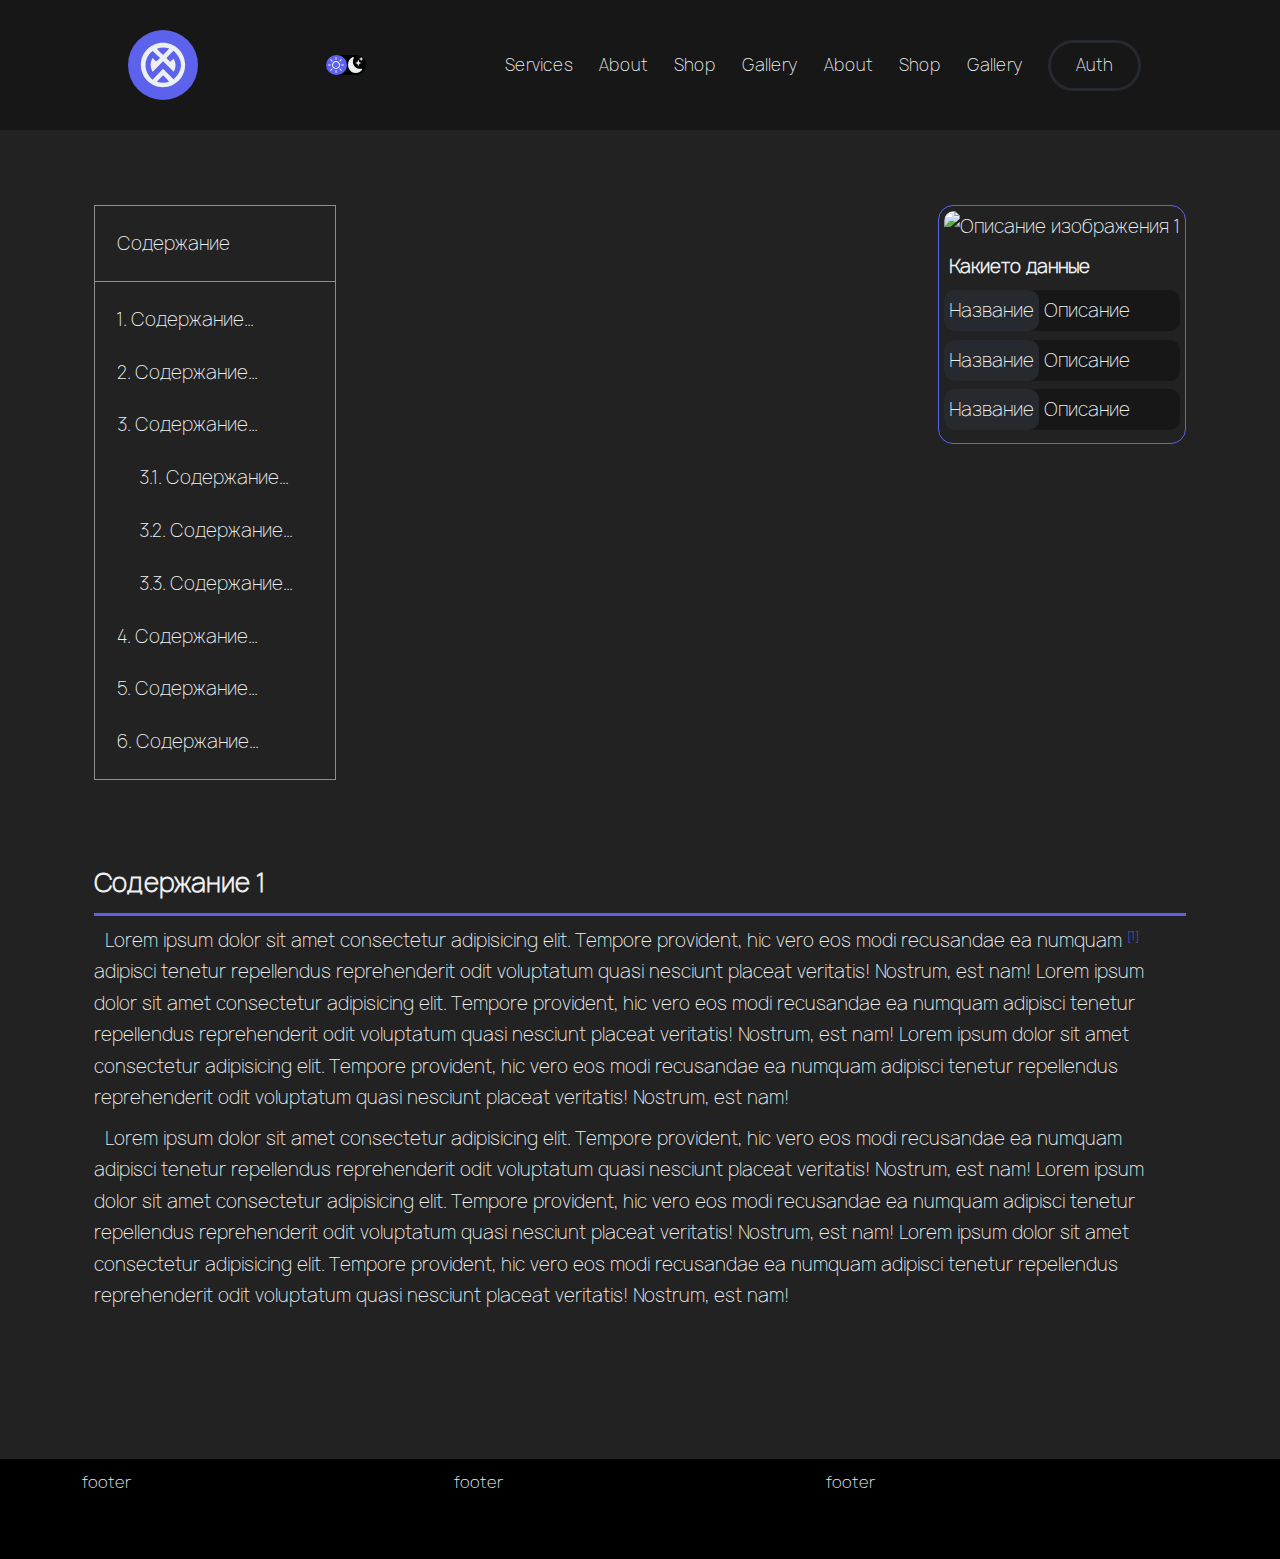
==== wiki.html @ fda23803 "the_first" ====
<!DOCTYPE html>
<html lang="ru-RU">
<head>
    <meta charset="UTF-8">
    <meta name="viewport" content="width=device-width, initial-scale=1.0">
    <title>Test_Document</title>

    <link rel="canonical" href="https://Alax_Agbar_XXX.ru/">

    <meta name="description" content="Description of my sut ul">

    <meta property="og:url" content="https://SiteName.ru/">
    <meta property="og:type" content="website">
    <meta property="og:image" content="https://SiteName.ru/assets/img/intro-bg.jpg">
    <meta property="og:title" content="OG_Title">
    <meta property="og:description" content="Og DEscription">



    <meta name="twitter:title" content="Twitter_og_title">
    <meta name="twitter:description" content="Twiter_og_description">
    <meta name="twitter:image" content="https://SiteName.ru/assets/img/intro-bg.jpg">
    <meta name="twitter:card" content="summary">


    <link rel="icon" type="image/jpeg" sizes="16x16" href="assets/images/logos/logo_.svg"> <!-- favicon -->
    <link rel="icon" type="image/jpeg" sizes="16x16" href="assets/images/logos/logo_.svg" media="(prefers-color-scheme: dark)"> <!-- // favicon dark -->
    <link rel="icon" type="image/jpeg" sizes="32x32" href="assets/images/logos/logo_.svg"> <!-- // favicon -->
    <link rel="icon" type="image/jpeg" sizes="32x32" href="assets/images/logos/logo_.svg" media="(prefers-color-scheme: dark)"> <!-- // favicon dark -->
    <link rel="icon" type="image/jpeg" sizes="180x180" href="assets/images/logos/logo_.svg"> <!-- // iOS home screen -->
    <link rel="icon" type="image/jpeg" sizes="192x192" href="assets/images/logos/logo_.svg"> <!-- // android home screen -->
    <link rel="icon" type="image/jpeg" sizes="512x512" href="assets/images/logos/logo_.svg"> <!-- //android splash screen -->
	

    
    <link rel="stylesheet" href="assets/css/main.css">

    
    <script src="assets/js/main.js" defer></script>

    
    
</head>
<body>

    <div class="fl-container-main">

        <div class="modal-overlay">
            <div class="modal-win">
                <h2>
                    Modal win
                </h2>
                <p>
                    Lorem ipsum dolor, sit amet consectetur adipisicing elit. Soluta, tempora. Ducimus nulla, aperiam asperiores ipsam corrupti quo distinctio, amet voluptate necessitatibus tempore, ipsa consectetur ratione accusamus illum harum ad error.
                    Error fugit reprehenderit hic a in vero inventore ducimus incidunt veritatis quod quam, autem rem necessitatibus sint labore amet pariatur. Enim quam dolorum eius recusandae mollitia error reiciendis maxime voluptatem!
                    Voluptatum debitis recusandae quos nemo itaque illo sunt neque expedita porro sit, veritatis provident quas odio quo possimus deserunt nisi sapiente eveniet magni dolorum error sequi? Dolores aliquam nostrum ut?
                    Autem impedit aliquam at distinctio? Aperiam, ullam? Quaerat enim quasi eaque omnis, modi voluptas quo doloribus consequuntur dolorum, cumque porro impedit quibusdam! Atque sequi asperiores fugit illum quas quae enim!
                </p>
            </div>
        </div>

        <!-- Sidebar 
        <div class="sidebar-container">

            <div class="sidebar-aside">

                <nav>
                    <div>
                        Content
                    </div>
                    <div>
                        Content
                    </div>
                    <div>
                        Content
                    </div>
                </nav>

                <nav>
                    <div class="field">
                        <input class="_input" type="text" id="input" placeholder >
                        <label class="_label" for="input">
                            Label
                        </label>
                    </div>                 
                </nav>
                
                <nav>
                    <div>
                        Content
                    </div>
                    <div>
                        Content
                    </div>
                </nav>


            </div>

        </div>
        -->

        <header class="header">

            <img 
                class="navbar_logo" 
                alt="logo"
                src="assets/images/logos/logo.svg"
            >

            <button class="dark-mode-btn">

                <span class="mode-btn">
                    <img 
                        src="assets/images/logos/sun.svg"
                        class="dark-mode-btn_icon"
                        alt="Light mode"
                    >
                </span>
                <span class="mode-btn">
                    <img 
                        src="assets/images/logos/moon.svg"
                        class="dark-mode-btn_icon"
                        alt="Dark mode"
                    >
                </span>           

            </button>

            <nav class="navbar">
                <ul class="navbar_links">

                    <li class="navbar_link">
                        <a href="index.html" class="navbar_link">
                            Services
                        </a>
                    </li>
                    <li class="navbar_link">
                        <a href="panel_add.html" class="navbar_link">
                            About
                        </a>
                    </li>
                    <li class="navbar_link">
                        <a href="panel_album.html" class="navbar_link">
                            Shop
                        </a>
                    </li>
                    <li class="navbar_link">
                        <a href="pics.html" class="navbar_link">
                            Gallery
                        </a>
                    </li>
                    <li class="navbar_link">
                        <a href="wiki.html" class="navbar_link">
                            About
                        </a>
                    </li>
                    <li class="navbar_link">
                        <a href="#" class="navbar_link">
                            Shop
                        </a>
                    </li>
                    <li class="navbar_link">
                        <a href="#" class="navbar_link">
                            Gallery
                        </a>
                    </li>

                    <li class="navbar_link">
                        <a class="navbar_cta navbar_link" href="#">
                            <span class="navbar_link">
                                Auth
                            </span>
                        </a>
                    </li>

                </ul>

            </nav>

            <div class="header_burger-btn">
                <div class="stick"></div>
            </div>

        </header>

        <main class="main">
            
            <div class="root section">

                    <!-- Left Aside
                <aside>
                    Aside L
                </aside>
                -->

                <section class="section">
                    <div class="container">

                        <div class="charContent">
                            <div class="charImage">
                                <figure>
                                    <img src="https://i.pinimg.com/originals/8e/57/85/8e578585b383dc11bc8753de50819d34.jpg" alt="Описание изображения 1">
                                    
                                </figure>
                            </div>
                            <div class="charTextContent">
                                <div class="charRowTitle">
                                    <span>
                                        Какието данные
                                    </span>
                                </div>

                                <div class="charRowCol">
                                    <div class="charTitle">
                                        Название
                                    </div>
                                    <div class="charText">
                                        Описание
                                    </div>
                                </div>

                                
                                <div class="charRowCol">
                                    <div class="charTitle">
                                        Название
                                    </div>
                                    <div class="charText">
                                        Описание
                                    </div>
                                </div>

                                
                                <div class="charRowCol">
                                    <div class="charTitle">
                                        Название
                                    </div>
                                    <div class="charText">
                                        Описание
                                    </div>
                                </div>

                            </div>
                                                
                        </div>

                        <div class="toc tocText">
                            <div class="tocTitle">
                                <h2>
                                    Содержание
                                </h2>
                            </div>
                            <div class="tocContent">
                                <ul>

                                    <li>
                                        <a href="#1">
                                            <span class="tocNumeric">
                                                Содержание...
                                            </span>
                                        </a>
                                    </li>

                                    <li>
                                        <a href="#">
                                            <span class="tocNumeric">
                                                Содержание...
                                            </span>
                                        </a>
                                    </li>

                                    <li>
                                        <a href="#">
                                            <span class="tocNumeric">
                                                Содержание...
                                            </span>
                                        </a>

                                        <ul>

                                            <li>
                                                <a href="#">
                                                    <span class="tocNumeric">
                                                        Содержание...
                                                    </span>
                                                </a>
                                            </li>

                                            <li>
                                                <a href="#">
                                                    <span class="tocNumeric">
                                                        Содержание...
                                                    </span>
                                                </a>
                                            </li>

                                            <li>
                                                <a href="#">
                                                    <span class="tocNumeric">
                                                        Содержание...
                                                    </span>
                                                </a>
                                            </li>

                                        </ul>
                                    </li>

                                    <li>

                                        <a href="#">
                                            <span class="tocNumeric">Содержание...</span>
                                        </a>

                                    </li>

                                    <li>
                                        <a href="#">
                                            <span class="tocNumeric">
                                                Содержание...
                                            </span>
                                        </a>
                                    </li>

                                    <li>
                                        <a href="#">
                                            <span class="tocNumeric">
                                                Содержание...
                                            </span>
                                        </a>
                                    </li>

                                </ul>
                            </div>
                        </div>

                        <article class="wiki_content">
                            <div id="#1" class="wiki_title">
                                <h2>Содержание 1</h2>
                            </div>

                            <div class="wiki_text common_text">

                                <!--

                                    input field

                                <div class="field">
                                    <input class="_input" type="text" id="input" placeholder >
                                    <label class="_label" for="input">
                                        Label
                                    </label>
                                </div>  
                                -->


                                <p>
                                    Lorem ipsum dolor sit amet consectetur adipisicing elit. 
                                    Tempore provident, hic vero eos modi recusandae ea numquam
                                    <sup>
                                        <a href="#12">[1]</a>
                                    </sup>
                                    adipisci tenetur repellendus reprehenderit odit voluptatum 
                                    quasi nesciunt placeat veritatis! Nostrum, est nam!

                                    Lorem ipsum dolor sit amet consectetur adipisicing elit. 
                                    Tempore provident, hic vero eos modi recusandae ea numquam 
                                    adipisci tenetur repellendus reprehenderit odit voluptatum 
                                    quasi nesciunt placeat veritatis! Nostrum, est nam!

                                    Lorem ipsum dolor sit amet consectetur adipisicing elit. 
                                    Tempore provident, hic vero eos modi recusandae ea numquam 
                                    adipisci tenetur repellendus reprehenderit odit voluptatum 
                                    quasi nesciunt placeat veritatis! Nostrum, est nam!
                                </p>

                                <p>
                                    Lorem ipsum dolor sit amet consectetur adipisicing elit. 
                                    Tempore provident, hic vero eos modi recusandae ea numquam 
                                    adipisci tenetur repellendus reprehenderit odit voluptatum 
                                    quasi nesciunt placeat veritatis! Nostrum, est nam!

                                    Lorem ipsum dolor sit amet consectetur adipisicing elit. 
                                    Tempore provident, hic vero eos modi recusandae ea numquam 
                                    adipisci tenetur repellendus reprehenderit odit voluptatum 
                                    quasi nesciunt placeat veritatis! Nostrum, est nam!

                                    Lorem ipsum dolor sit amet consectetur adipisicing elit. 
                                    Tempore provident, hic vero eos modi recusandae ea numquam 
                                    adipisci tenetur repellendus reprehenderit odit voluptatum 
                                    quasi nesciunt placeat veritatis! Nostrum, est nam!
                                </p>
                                

                            </div>

                        </article>

                    </div>
                </section>
                

                <!-- Right Aside
                <aside>
                    Aside R
                </aside>
                -->

            </div>

        </main>

        <footer class="footer">
            <div class="container">
                
                <div class="row">
                    <div class="col">
                        footer
                    </div>
                    <div class="col">
                        footer
                    </div>
                    <div class="col">
                        footer
                    </div>
                </div>

            </div>
        </footer>

    </div>

</body>
</html>
---- assets/css/main.css ----
@import "./reset.css";

:root {
  /* --- Base var --- */
  --index: calc(1vw + 1vh); /* ----- for text - font-size: calc( var(--index) * px ) or for line-height: calc( var(--index) / px ) ----- */

  --gutter-x: 1.5rem;
  --gutter-y: 0;

  /* ----- Logo size ----- */
  --logo-size-nav-hw: clamp(70px, var(--index) * 3 , 150px);

  /* ----- Text size ----- */
  --product-title-card-text-size: clamp(30px, var(--index) * 1.1 , 100px);
  --product-description-card-text-size: clamp(15px, var(--index) * 0.50 , 50px);

  --navbar-text: clamp(15px, var(--index) * 0.75 , 30px);
  --navbar-link-padding-lr: calc( var(--index) * 0.25 );

  --common-text-size: clamp(18px, var(--index) * 0.55 , 50px);

  --wiki-toc-text-size: clamp(18px, var(--index) * 0.55 , 50px);
  --wiki-title-text-size: clamp(25px, var(--index) * 1 , 70px);

  /* ----- Product card margin (left/right) ----- */
  --product-card-col-count: 4;
  --product-card-margin-lr: 20px;
  --product-card-width: calc( 100% / var(--product-card-col-count) - (var(--product-card-margin-lr) * 2) );

  /* ---- Product btn radius size ---- */
  --product-btn-br-size: clamp(15px, var(--index), 100px);

  /* ---- Menu list ---- */
  --menu-link-padding-lr: calc( var(--index) * 0.6 );
  --menu-text-size: clamp(18px, var(--index) * 0.55 , 50px);
  --menu-brd-width: 5;

  /* ---- tag_list ---- */
  --tag-el-col-count: 5;
  --tag-el-margin-lr: 8px;
  --tag-el-width: calc( 100% / var(--tag-el-col-count) - (var(--tag-el-margin-lr) * 2) );
  

  /* ----- Colors ----- */

  --blackpure: #000;
  --black: #171718;
  --gray: #222222;
  --black-border: #26292D;
  --gray-brd: #3e444b;
  --white: #edf0f1;
  --purple: #5C62EC;
  --purple-light: #888ad8;
  --text-gray-color: #8e8e8e;
  --text-color: var(--black);
  --text-color-on-accent: var(--white);

  /* --- wiki --- */
  --wiki-charContent-brd-rd: 15px;
  --wiki-theme-border-color: #8e8e8e;
  --wiki-bg-char-row-col-color: var(--black);
  --wiki-bg-char-title-color: var(--black-border);

  --dark-bg: var(--black);
  --dark-bg-main: var(--gray);
  --dark-border: var(--black-border);
  --gray-border: var(--gray-brd);
  --active-border: var(--wiki-theme-border-color);
  --header-text-color: var(--white);
  --accent: var(--purple);
  --accent-hover-color: var(--purple-light);
  --logo-color: var(--purple);
  --common-text-color: var(--white);
  --collapse-background-color: #313133;
  --collapse-hover-background-color: #49494b;
  --heart-color: #DD2E44;
  --bg-menu-color: var(--black);
  --bg-footer-color: var(--blackpure);
  --text-placeholder-color: var(--text-gray-color);
  --bg-folder-color: #a4a4a4;
  
  

  
  --page-bg-color: var(--white);

  --box-shadow: 0px 5px 35px rgba(0, 0, 0, 0.25);

}

/* у нас тут инверсия получилась :D 
  цвет выбран просто для примера
*/
.dark {
  /* --- Dark mode --- */
  --page-bg-color: var(--white);
  --common-text-color: var(--blackpure);
  --dark-bg: #cfcfcf;
  --bg-footer-color: #72c9df;
  --dark-bg-main: var(--white);
  --header-text-color: var(--blackpure);
  --bg-folder-color: var(--black-border);
  --wiki-bg-char-row-col-color: #dfdfdf;
  --wiki-bg-char-title-color: #cfdccb;

 --box-shadow: 0px 5px 35px rgba(0, 0, 0, 0.8);
}

@font-face {
  font-family: Manrope_f;
  src: url(../fonts/manrope-rus-eng.woff2);
}

a {
  color: inherit;
  text-decoration: none;
}

/* --------------- ---- --------------- */
/* --------------- Body --------------- */
/* --------------- ---- --------------- */

/* ---- main flex container ---- */
.fl-container-main {
  display: flex;
  flex-direction: column;
  min-height: 100vh;
}

.main {
  display: flex;
  flex: 100%;
}

/* --- for Aside elements base
main {
  display: flex;
  flex: 1;
}

aside {
  flex: 1; 
}

section {
  flex: 3;
}
--- */

/* --- for Aside elements */

main {
  background-color: var(--bg-menu-color);
  display: flex;
  flex: 1;
}

.container_flex {
  display: flex;
  flex: 1;
}

aside {
  flex: .7; 
}

.content {
  flex: 3;
  margin: 5px;
}
/* --- */

body {
  font-family: Manrope_f, sans-serif;
  text-rendering: optimizeLegibility;
}

.section {
  width: 100%;
  padding: calc(var(--index) * 1.5);
  background-color: var(--dark-bg-main);
  color: var(--common-text-color);
}

.container {
	width: 100%;
  padding-right: var(--gutter-x, 0.75rem);
  padding-left: var(--gutter-x, 0.75rem);
  margin-right: auto;
  margin-left: auto;

  padding-top: 10px;
  padding-bottom: 10px;
}

/* --- common text --- */

.common_text { 
  font-size: var(--common-text-size);
}

/* --------------- Column - Rows --------------- */

.col {
  flex: 1 0 0%;
}

.row {
  display: flex;
  flex-wrap: wrap;
  margin-top: calc(var(--gutter-y) * -1);
  margin-right: calc(var(--gutter-x) * -.5);
  margin-left: calc(var(--gutter-x) * -.5);
}

/* --------------- -------- --------------- */
/* --------------- Collapse --------------- */
/* --------------- -------- --------------- */

.collapse-details {
  position: relative;
  width: fit-content;
  content-visibility: hidden;
}

.collapse-details.active {
  content-visibility: visible;
}

.collapse-details ul{
  position: absolute;
  width: max-content;
  background-color: var(--collapse-background-color);
  border-radius: 5px;
  padding: 7px;

  box-shadow: 0 10px 50px var(--black);

  bottom: 4vh;
  left: 4vh;
  z-index: 1;
}

.collapse-details ul li{
  padding: clamp(10px, calc(var(--index) / 2), 20px);
  cursor: pointer;
  min-width: 160px;
  border-radius: 5px;

  display: flex;

  justify-content: left;
  align-items: center;
  text-align: left;

  transition: all 0.2s ease 0s;
}

.collapse-details ul li:hover{
  background-color: var(--collapse-hover-background-color);
  border-radius: 5px;
}

/* --------------- -------- --------------- */
/* --------------- Products --------------- */
/* --------------- -------- --------------- */

/* -------- Base -------- */
ul.products {
  display: flex;
  flex-wrap: wrap;
  margin: 0;
  width: 100%;
  padding: 0;
  
}

li.product {
  display: flex;
  flex-direction: column;
  
  margin-top: 0;
  margin-bottom: 40px;
  margin-left: var(--product-card-margin-lr);
  margin-right: var(--product-card-margin-lr);

  position: relative;

  width: var(--product-card-width);
  
  /* content-visibility: auto; */
}

/* -------- Additional -------- */

.product_image img {
  width: 100%;
  height: 100%;
  object-fit: cover;
  object-position: center;

  border-radius: 15px;

}

.product {
  border: var(--dark-border);
  padding: 5px 10px;
  height: auto;

}

.product_content {
  flex-grow: 1;

  display: flex;
  flex-direction: column;

}

.product_title {
  display: flex;
  justify-content:space-between;
  align-items: center;
}

.product_title .product_title_elem {
  display: flex;
  justify-content: center;
  align-items: center;
}

.product_title img{
  height: auto;
  width: var(--index);
}

.product_title .heart{
  height: auto;
  width: clamp(25px, var(--index), 70px);
  transition: all 0.1s ease 0s;
}

.product_title .three_point{
  height: auto;
  width: clamp(18px, calc(var(--index) / 1.2 ), 45px);
  transition: all 0.1s ease 0s;
}

.product_title .heart:hover{
  cursor: pointer;
  transform: scale(1.2);
}

.product_title .three_point:hover{
  cursor: pointer;
  transform: scale(1.2);
} 

.product_title .heart:active {
  transform: scale(0.9);
}

.product_title .three_point:active {
  transform: scale(0.9);
}

.product_title h2 {
  font-size: var(--product-title-card-text-size);
}

.product_description {
  font-size: var(--product-description-card-text-size);
  text-wrap: pretty;
}

.product_price {
  font-size: var(--product-description-card-text-size);

  margin-top: auto;
  width: 100%;
  display: flex;
  justify-content: space-between;
  align-items: baseline;

  margin-bottom: 1vh;
}


.product_btn {
  font-size: var(--product-description-card-text-size);

  margin-top: auto;
  display: flex;
  justify-content: center;
  align-items: center;
  border-radius: var(--product-btn-br-size);
  border: var(--gray-border) solid;

  transition: all 0.2s ease 0s;

}

.product_btn:hover {
  background-color: var(--accent); 
}


/* --- Product grid var --- */

.product_grid_var {
  display: flex;
  justify-content: flex-end;
  align-items: center;
  margin-left: var(--product-card-margin-lr);
  margin-right: calc(var(--product-card-margin-lr) * 1.3);
}

.product_grid_var img {
  height: auto;
  width: clamp(35px, var(--index), 200px);

  transition: all 0.1s ease 0s;
}

.product_grid_var .product_grid_var_elem {
  height: auto;
  width: fit-content;
  border-radius: 50%;
}

.product_grid_var img:hover {
  cursor: pointer;
  stroke: var(--accent);
}

/* --------------- --------- -------------- */
/* --------------- Paginator -------------- */
/* --------------- --------- -------------- */

.paginator {
  display: flex;
  align-items: center;
  justify-content: center;
  margin: 1vh auto;
  background-color: inherit;
  color: var(--common-text-color);
  
}

.paginator ul {
  margin: 20px 30px;
}

.paginator ul li {
  
  display: inline-block;
  margin: 0 10px;
  background-color: var(--black);
  border: 1px solid var(--gray-border);
  width: clamp(45px, var(--index), 250px);
  height: clamp(45px, var(--index), 250px);
  border-radius: 50%;
  text-align: center;
  font-weight: 500;
  line-height: clamp(45px, var(--index), 250px);
  cursor: pointer;
  transition: all 0.2s ease 0s;
}

.paginator_link:hover {
  background-color: var(--gray-border);
  border: 1px solid var(--black);
}

.paginator_link:active {
  background-color: var(--accent);
  border: 1px solid var(--gray-border);
}

.paginator_prev, .paginator_next {
  font-size: clamp(40px, var(--index), 250px);
  font-weight: 500;
}

.paginator_prev:hover, .paginator_next:hover {
  color: var(--gray-border);
}

.paginator_prev:active, .paginator_next:active {
  color: var(--accent);
}

/* --------------- ------ --------------- */
/* --------------- Navbar --------------- */
/* --------------- ------ --------------- */

.navbar_link {

  /* --- base part --- */
  font-weight: 500;
  font-size: var(--navbar-text);
  color: var(--common-text-color);
  text-decoration: none;

  display: inline-block;
  padding: 0px var(--navbar-link-padding-lr); 


}

.navbar_link a {
  transition: all 0.2s ease 0s;
}

.navbar_link a:hover {
  color: var(--accent-hover-color);
}

.navbar_cta .navbar_link {
  padding: 9px 25px;
  background-color: var(--dark-bg);
  border: solid;
  border-color: var(--dark-border);
  border-radius: 50px;
  cursor: pointer;
  transition: all 0.2s ease 0s;
}

.navbar_cta .navbar_link:hover {
  background-color: var(--accent);
}

.navbar_logo {
  cursor: pointer;
  height: var(--logo-size-nav-hw);
  width: var(--logo-size-nav-hw);

  border-radius: 50%;
  background-color: var(--logo-color);
}

/* ---------------  ------  --------------- */
/* ---------------   Menu   --------------- */
/* ---------------  ------  --------------- */

.menu {

}

.menu_item {
  display: inline-flex;
  position: relative;
  align-items: center;
  padding: 6px var(--menu-link-padding-lr);
  transition: all 0.3s cubic-bezier(0.42, 0, 0.09, 0.98) 0s;
  color: var(--text-color-on-accent);
  background-color: var(--accent);

  border: calc(var(--index) / var(--menu-brd-width)) solid var(--accent);
  border-bottom: none;
  border-radius: 1vh 1vh 0px 0px;
  height: calc(var(--index) * 3 );
}

.menu_item:hover {
  cursor: pointer;
}

.menu_item:after {
  transition: all 0.3s cubic-bezier(0.42, 0, 0.09, 0.98) 0s;
  position: absolute;
  content: " ";
  bottom: -5%;
  left: 0;
  height: calc(var(--index) / 3);
  width: 100%;
  background-color: var(--accent);
}

.menu_item.active:after {
  background-color: var(--dark-bg-main);
}

.menu_item.active {

  transform: translateY(calc(var(--index) / 1.4));
  height: calc(var(--index) * 1.9 );

  color: var(--text-gray-color);
  font-weight: bolder;
  
  background-color: var(--dark-bg-main);
  border: calc(var(--index) / var(--menu-brd-width)) solid var(--accent);
  border-bottom: none;

}


section.panel{
  border: calc(var(--index) / var(--menu-brd-width)) solid var(--accent);
  padding: 0px;
  border-radius: 0px 1vh 1vh 1vh;
}


/* --------------- ----------- --------------- */
/* ---------------  Dark mode  --------------- */
/* --------------- ----------- --------------- */

.dark-mode-btn {
  display: flex;
  justify-content: space-between;
  align-items: center;
  position: relative;
  width: calc(var(--index) * 1.8);
  height: calc(var(--index) * 0.93);

  border-radius: 50px;
  background-color: var(--blackpure);
  cursor: pointer;
}


.dark-mode-btn .mode-btn {
  display: flex;
  justify-content: center;
  align-items: center;
  margin: auto;
}

.dark-mode-btn:before {
  content: "";
  display: block;
  width: calc(var(--index) * 0.93);
  height: calc(var(--index) * 0.93);
  border-radius: 50%;

  background-color: var(--accent);
  
  position: absolute;
  top: 0;
  left: 0;

  transition: left 0.2s ease-in;
}

.dark-mode-btn img {
  height: calc(var(--index) * 0.7);
  width: calc(var(--index) * 0.7);
}

.dark-mode-btn--active:before {
  left: calc(var(--index) * 0.9);
}

.dark-mode-btn_icon {
  position: relative;
}

/* --------------- ----------- --------------- */
/* --------------- Burger menu --------------- */
/* --------------- ----------- --------------- */

.header_burger-btn {

  display: none;

}

/* --------------- ------- --------------- */
/* --------------- Sidebar --------------- */
/* --------------- ------- --------------- */

.sidebar-container {
  
  /* --- base part --- */
  display: flex;
  min-height: 100vh;

  /*--- additional part ---*/
  position: fixed;
  top: 0;
  right: 0;
  bottom: 0;
  left: 0;
  background-color: rgba(0, 0, 0, 0.55);

}

.sidebar-aside {
  min-width: 280px;
  display: flex;
  flex-direction: column;
  justify-content: space-between;
}

/* --------------- ------------- --------------- */
/* --------------- Modal windows --------------- */
/* --------------- ------------- --------------- */

.modal-overlay {

  /* --- base part --- */
  position: fixed;
  top: 0;
  right: 0;
  bottom: 0;
  left: 0;
  background-color: rgba(0, 0, 0, 0.77);

  z-index: 100;

  /*--- additional part ---*/
  display: flex;
  justify-content: center;
  align-items: center;

  visibility: hidden;
  opacity: 0;

  transition: opacity .2s, visibility .2s;

}

.modal-overlay.open {
  visibility: visible;
  opacity: 1;
}

.modal-win {
  z-index: 1;
  background: olive;
  min-width: 300px;
  min-height: 180px;
  max-width: 500px;
  padding: 45px;
  
  max-height: calc(100vh - 30px);
  overflow-y: auto;
  margin: 30px 15px;

  transform: scaleY(0);
  transition: transform .4s;

}

.modal-overlay.open .modal-win{
  transform: scaleY(1);
}

/* ---- Form data ---- */

.add_album_field {
  padding: 10px;
}

.add_file_field {
  padding: 10px;
  margin: 10px;
}

.add_file_field input#file {
  width: clamp(10px, calc(var(--index) * 10), 800px);
}

.tags_list {
  flex-wrap: wrap;
  display: flex;

  width: 100%;
  border: 5px solid var(--gray-border );
  border-radius: calc(var(--index) / 2);

  margin: 15px auto;

}

.tag { 

  margin: var(--tag-el-margin-lr);
  width: var(--tag-el-width);

  height: auto;
  border-radius: calc(var(--index) / 3);
  background-color: var(--tag-bg-color);
  transition: all 0.2s ease 0s;

  text-align: center;
}

.tag:hover {
  transform: scale(1.1);
  filter: brightness(80%);
  cursor: pointer;
}

.tag:active {
  transform: scale(0.9);
  filter: brightness(95%);
}

/* proverka  */

.input_file {
	display: inline-block;
}

.input_file_btn {
  position: relative;
	display: inline-flex;
	cursor: pointer;
	outline: none;
	text-decoration: none;
  float: right;
	color: var(--text-color-on-accent);
	border-radius: 0 0.5vh 0.5vh 0;
	background-color: var(--accent);
  align-items: center;
	min-height: 40px;
	padding: 0px 20px;
	border: none;
	margin: 0;
	transition: filter 0.2s;
}

.input_file_text {
  padding: 0 10px;
	text-align: left;
	min-height: 40px;

  float: left;
	width: clamp(100px, calc(var(--index) * 8 ), 500px);
	border-radius: 0.5vh 0px 0 0.5vh;
	border: 1px solid var(--common-text-color);

  display: -webkit-box;
  -webkit-box-orient: vertical;
  -webkit-line-clamp: 1;
  overflow: hidden;
}

.input_file:hover .input_file_btn {
	filter: brightness(90%);
}
.input_file:active .input_file_btn {
	filter: brightness(110%);
}

.input_file input[type=file] {
	position: absolute;
	z-index: -1;
	opacity: 0;
	display: block;
	width: 0;
	height: 0;
}

input#tags {
  width: 100%;
}

input.submit { 
  border: 1px solid var(--accent);
  padding: 1vh;
  border-radius: 1vh;

  transition: all 0.1s ease 0s;
}

input.submit:hover {
  background-color: var(--accent);
  transform: scale(1.1);
}

input.submit:active {
  filter: brightness(90%);
  transform: scale(0.9);
}

/* --------------- --------------- --------------- */
/* ---------------      Input      --------------- */
/* --------------- --------------- --------------- */

.field{
  position: relative;
}

._input_border{
  position: relative;
  width: fit-content;
  height: auto;
  border: calc(var(--index) / 10) solid var(--gray-border);
  border-radius: 1vh;
  padding: clamp(1.2vh, 1.39vh, 1.4vh);
  
}

._input {
  width: 100%;
}

textarea._input {
  resize: none;
}

._input:focus {
  border-color: var(--active-border);
}

._input:not(:placeholder-shown) + ._label{
  scale: 0.7;
  translate: -15% clamp(-120%, calc(var(--index) * -1.1 ), -87%);
  background-color: var(--dark-bg-main);
  border-radius: 1vh;

  padding: 0px 5%;
}

._label{
  position: absolute;
  left: clamp(5%, calc(var(--index) / 1.5), 30%);
  bottom: auto;
  top: auto;
  font-size: var(--common-text-size);
  color: var(--text-placeholder-color);
  transition-duration: 0.2s;
}


/* --------------- --------------- --------------- */
/* --------------- Header / Footer --------------- */
/* --------------- --------------- --------------- */

.header {
  display: flex;
  justify-content: space-between; /* space-between to flex-end (and for logo - margin-right: auto) result - ( content right, logo left ) */
  align-items: center;
  padding: 30px 10%;
  background-color: var(--dark-bg);
  
}

.footer{
  background-color: var(--bg-footer-color);
  min-height: 100px;

  color: var(--common-text-color)
}

/* --- Container panel --- */

.container.panel {
  margin: 3vw auto;
}

/* --------------- --------------- --------------- */
/* ---------------      Album      --------------- */
/* --------------- --------------- --------------- */

/* base folder part */

.folder {
  display: flex;
  justify-content: center;
}

.folder_image_in {
  border-radius: 15px;
  width: 150px;
  height: 110px;
  x: 937;
  y: 860;
}

.folder_image_in img {
  height: auto;
  width: 100%;
  aspect-ratio: 2/1.5;
}

.folder svg {
  height: auto;
  width: clamp( 300px, calc(var(--index) * 11), 1000px);

  fill: var(--bg-folder-color);
}

.folder svg .folder_first {
  
}

.folder svg .folder_second {

}

/* base ul li part */
/* -------- Base -------- */
ul.albums {
  display: flex;
  flex-wrap: wrap;
  margin: 0;
  width: 100%;
  padding: 0;
  
}

li.album {
  display: flex;
  flex-direction: column;
  
  margin-top: 0;
  margin-bottom: 40px;
  margin-left: var(--product-card-margin-lr);
  margin-right: var(--product-card-margin-lr);

  position: relative;

  width: var(--product-card-width);
  
  /* content-visibility: auto; */
}


/* --------------- --------------- --------------- */
/* ---------------       Wiki      --------------- */
/* --------------- --------------- --------------- */

.toc{
  background-color: initial;
  border: 1px solid var(--wiki-theme-border-color);
  width: fit-content;
}

.tocTitle{
  align-items: center;
  border-bottom: 1px solid var(--wiki-theme-border-color);
  padding: calc( var(--index) * 1 );
}

.tocContent ul{
  margin: 0;
  list-style: none;
  counter-reset: li;
}

.tocContent ul li{
  margin: calc( var(--index) * 1 )
}

.tocContent .tocNumeric:before{
  counter-increment: li;
  content: counters(li, ".") ". ";
}

.tocContent a{
  transition: all 0.1s ease 0s;
  display: block;
}

.tocContent a:hover{
  cursor: pointer;
  color: var(--accent-hover-color);

}

.tocText{
  font-size: var(--wiki-toc-text-size);
}

.charContent{

  max-width: clamp(500px, calc(var(--index) * 12), 1500px);
  width: auto;
  height: auto;

  border: 1px solid var(--accent);
  border-radius: var(--wiki-charContent-brd-rd);

  padding: 5px;

  float: right;

  font-size: var(--wiki-toc-text-size);
}

.charImage{
  max-width: clamp(500px, calc(var(--index) * 12), 1500px);
  width: auto;

}

.charImage img{
  border-radius: calc( var(--wiki-charContent-brd-rd) / 1.5 );
}

.charTextContent{
  margin: 1vh auto 0 auto;
}

.charRowTitle{
  padding-left: 5px;
  font-weight: bold;
}

.charRowCol{
  display: flex;
  background-color: var(--wiki-bg-char-row-col-color);
  border-radius: calc( var(--wiki-charContent-brd-rd) / 1.5 ); 
  margin: .9vh auto;

}

.charTitle{
 flex: 1;
 background-color: var(--wiki-bg-char-title-color);

 border-radius: calc( var(--wiki-charContent-brd-rd) / 1.5 );

 padding: 5px;
}

.charText{
  flex: 3;
  padding: 5px;
}

.wiki_content{
  margin: 5vh auto;
  padding: 2vh 0;
}

.wiki_title{
  font-size: var(--wiki-title-text-size);
  font-weight: bold;
  border-bottom: 3px solid var(--accent);

  padding: 1vh 0;
  margin: 1vh auto;
}

.wiki_title h1 {
  margin-left: 1%;
}

.wiki_text{
  text-indent: 1%;
  line-height: 1.75;
}

.wiki_text p{
  margin-bottom: 1vh;
}

.wiki_text p sup {
  font-size: calc( var(--wiki-toc-text-size) / 1.5 );
  line-height: 0;
  vertical-align: super;

  color: var(--accent);
}

.wiki_text p sup:hover {
  color: var(--common-text-color);
}


/* --------------- ---- --------------- */
/* --------------- TEXT --------------- */
/* --------------- ---- --------------- */

.clText {
  /* font-size: calc( var(--index) * 1.5 ); */
  font-size: var(--adaptive-text-size);
  line-height: calc( var(--index) / 1.2 );
}

/* --------------- ----- --------------- */
/* --------------- MEDIA --------------- */
/* --------------- ----- --------------- */

/* в случаи если есть aside элемент слева, позиционировать его под основным контейнером */
@media screen and (max-width: 1280px) {

}

@media (max-width: 1400px) {

}

@media (max-width: 1200px) {

}

/* --- mobile size --- */
@media (max-width: 992px) {

  /* --------------- Root var --------------- */
  :root {
    --product-card-col-count: 3;
    --tag-el-col-count: 3;
  }

  /* --------------- Body mobile --------------- */

  main {
    flex-direction: column;
  }

  .container {
    flex-direction: column;
  }

  .section {
    order: -1;
    padding: 0;
  }

  .row {
    flex-direction: column;
  }

  .content {
    margin: -15px -15px;
  }

  /* --- dark mode --- */

  .dark-mode-btn {
    display: flex;
    justify-content: space-between;
    position: relative;
    width: 51px;
    height: 26px;
    padding: 5px;

    border-radius: 50px;
    background-color: var(--blackpure);
  }

  .dark-mode-btn:before {
    content: "";
    display: block;
    width: 24px;
    height: 24px;
    border-radius: 50%;

    background-color: var(--accent);
    
    position: absolute;
    top: 1px;
    left: 1px;

    transition: left 0.2s ease-in;
  }

  .dark-mode-btn img {
    height: 16px;
    width: 16px;
  }

  .dark-mode-btn--active:before {
    left: 26px;
  }

  .dark-mode-btn_icon {
    position: relative;
  }

  .dark-mode-btn .mode-btn {
    margin: 0px;
  }

  /* --------------- Burger menu btn mobile --------------- */
  .header_burger-btn {
    display: block;
    position: relative;
    width: 30px;
    height: 20px;
    z-index: 3;
    cursor: pointer;
  }

  .header_burger-btn .stick {
    position: absolute;
    background-color: var(--header-text-color);
    left: 0;
    width: 100%;
    height: 2px;
    top: 9px;
    transition: all 0.3s ease 0s;
  }

  .header_burger-btn:before,
  .header_burger-btn:after{
    content: '';
    background-color: var(--header-text-color);
    position: absolute;
    width: 100%;
    height: 2px;
    left: 0;
    transition: all 0.3s ease 0s;
  }

  .header_burger-btn:before {
    top: 0;
  }

  .header_burger-btn:after {
    bottom: 0;
  }

  .header_burger-btn.active:before {
    transform: rotate(45deg);
    top: 9px;
  }

  .header_burger-btn.active:after {
    transform: rotate(-45deg);
    bottom: 9px;
  }

  .header_burger-btn.active .stick {
    transform: scale(0);
  }

  /* --- Navbar mobile --- */

  .navbar {
    position: absolute;
    left: 0;
    top: -500vh;
    padding: 150px 40px 20px 40px;

    width:100%;
    transition: all 0.3s ease 0s;

    -webkit-backdrop-filter: blur(40px);
    backdrop-filter: blur(40px);
    overflow-y: auto;

    z-index: 2;

  }

  .navbar.active {
    top: 0;
  }

  .navbar_links .navbar_link {
    display: block;
  }

  .navbar_link {
    color: white;
    font-size: 21px;
    padding: 10px 0;
    width: fit-content;
    margin: 0 auto;    
  }

  /* --- collapse --- */

  .collapse-details {
    width: min-content;
  }

  .collapse-details ul{
    left: unset;
    bottom: 5vh;
    right: -6vh;
  }

  /* --- wiki --- */

  .charContent{
    float: none;
    margin: 5vh auto;
  }

  /* --- menu form  --- */

  .menu_item {
    display: flex;
    border-radius: 0px 1vh 1vh 0px;
    width: calc(var(--index) * 20);
    height: auto;
    min-height: 50px;
    margin: 10px 0px;

  }

  .menu_item:after {
    content: none;
  }

  .menu_item.active {
    transform: none;
    width: calc(var(--index) * 15);
    height: auto;
    min-height: 50px;

    color: var(--text-gray-color);
    font-weight: bolder;
    background-color: inherit;
    border: calc(var(--index) / 8) solid var(--accent);
  }

  .input_file {
    display: table-caption;
  } 

  /* --- Paginator --- */

  .paginator {  
    padding: 0px 0px;
  }

  .paginator ul li {
    margin: 5px 1px;
  }

  /* --- Aside --- */

  .aside {
    margin: 50px 10px;
  }

}

@media (max-width: 768px) {
  /* --------------- Root var --------------- */
  :root {
    --product-card-col-count: 2;
    --tag-el-col-count: 2;
  }

}

@media (max-width: 576px) {
  /* --------------- Root var --------------- */
  :root {
    --product-card-col-count: 1;
    --tag-el-col-count: 1;
  }
}

/* ---- media .container ---- */
@media (min-width: 576px) {
  .container {
    max-width: 540px;
  }
}
@media (min-width: 768px) {
  .container {
    max-width: 720px;
  }
}
@media (min-width: 992px) {
  .container {
    max-width: 960px;
  }
}
@media (min-width: 1200px) {
  .container {
    max-width: 1140px;
  }
}
@media (min-width: 1400px) {
  .container {
    max-width: 1320px;
  }
}
@media (min-width: 2048px) {
  :root {
    --product-card-col-count: 5;
  }
  .container {
    max-width: 2048px;
  }
}
@media (min-width: 3600px) {
  .container {
    max-width: 2320px;
  }
}
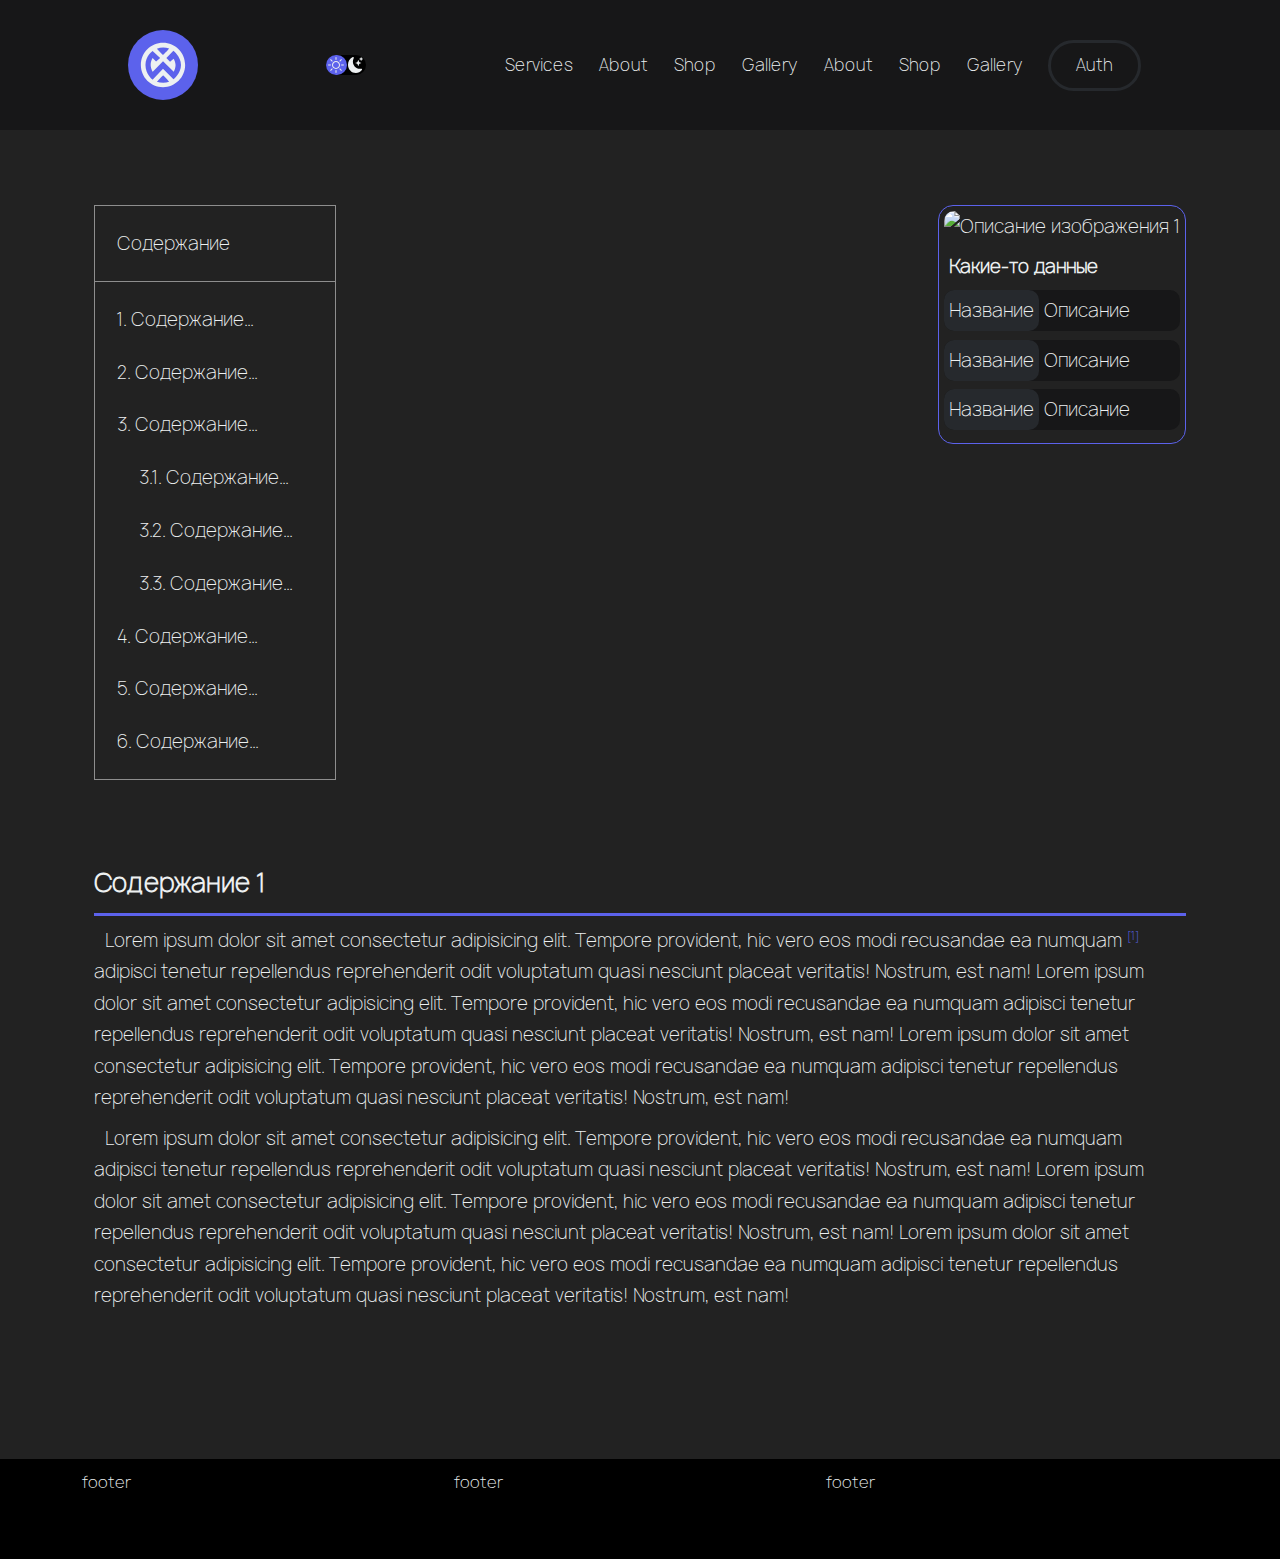
==== commit 96586fe4: "second" ====
--- a/wiki.html
+++ b/wiki.html
@@ -207,7 +207,7 @@
                             <div class="charTextContent">
                                 <div class="charRowTitle">
                                     <span>
-                                        Какието данные
+                                        Какие-то данные
                                     </span>
                                 </div>
 
